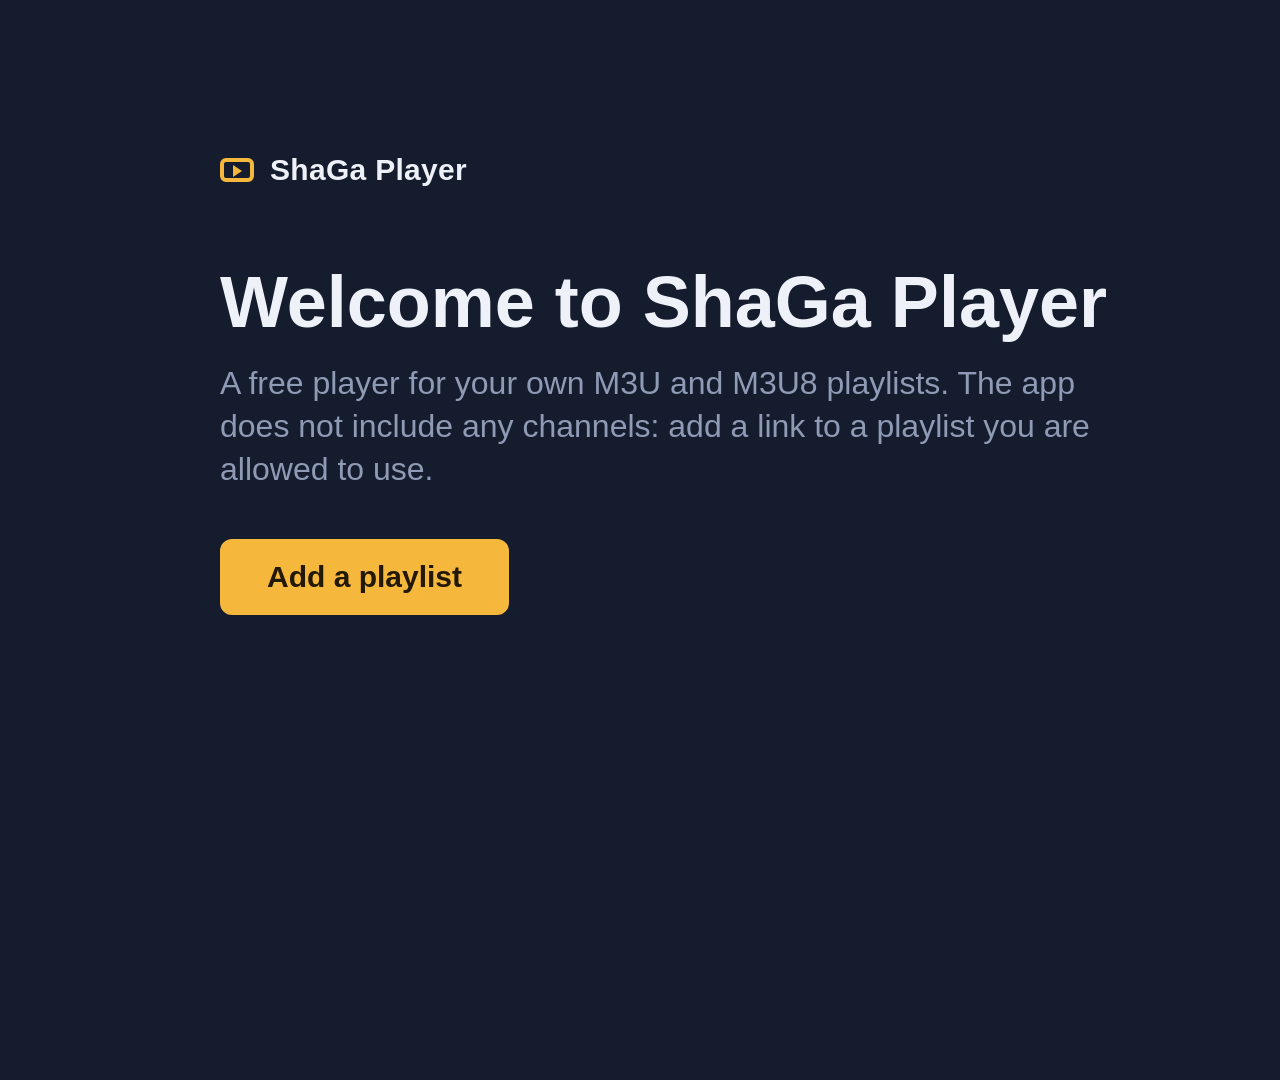
==== lg/index.html @ 48e79a95 "Restructure repo: roku/, lg/, docs/, SPEC - Roku app moved to roku/ (version 1.2.1), LG webOS app 0." ====
<!DOCTYPE html>
<html>
<head>
<meta charset="utf-8">
<title>ShaGa Player</title>
<link rel="stylesheet" href="css/app.css">
</head>
<body>

<video id="video"></video>
<div id="vspin" class="spinner"></div>

<!-- Первый запуск / смена плейлиста -->
<section id="setup" class="screen">
  <div class="setup-wrap">
    <div class="brand"><span class="brand-mark"></span><span data-i18n="appName"></span></div>
    <h1 data-i18n="welcomeTitle"></h1>
    <p class="lead" data-i18n="welcomeText"></p>
    <div class="btn-row"><button id="btnAdd" class="btn" data-i18n="welcomeBtn"></button></div>
  </div>
</section>

<!-- Список каналов -->
<section id="browser" class="screen">
  <div class="col-groups">
    <div class="col-head"><span id="gHead" class="h-text"></span></div>
    <div id="groupList"></div>
  </div>
  <div class="col-chans">
    <div class="col-head"><span id="cHead" class="h-text"></span></div>
    <div id="chanList"></div>
    <p id="chanEmpty" class="empty"></p>
  </div>
  <div class="col-info" id="infoPanel">
    <div class="col-head"><span id="iHead" class="h-text"></span></div>
    <div id="iCh" class="i-ch"></div>
    <div id="iNowBox">
      <div class="i-label" data-i18n="epgNow"></div>
      <div id="iTitle" class="i-title"></div>
      <div class="i-time"><span id="iTime"></span><span id="iLeft"></span></div>
      <div class="i-bar"><i id="iBar"></i></div>
      <p id="iDesc" class="i-desc"></p>
      <div class="i-label" id="iNextLabel" data-i18n="epgNext"></div>
      <div id="iNext"></div>
    </div>
    <p id="iMsg" class="i-msg"></p>
  </div>
  <footer class="hints">
    <span class="hint"><b class="k">OK</b><span data-i18n="hintPlay"></span></span>
    <span class="hint"><b class="k">&#9664; &#9654;</b><span data-i18n="hintPanels"></span></span>
    <span class="hint"><b class="k">0&ndash;9</b><span data-i18n="hintNumber"></span></span>
    <span class="hint"><b class="dot yellow"></b><span data-i18n="hintFav"></span></span>
    <span class="hint"><b class="dot blue"></b><span data-i18n="hintSettings"></span></span>
  </footer>
</section>

<!-- Просмотр (слой поверх видео) -->
<section id="player" class="screen">
  <div id="banner" class="banner">
    <div id="bNum" class="b-num"></div>
    <div class="b-main">
      <div id="bName" class="b-name"></div>
      <div id="bSub" class="b-sub"></div>
      <div id="bProg" class="b-prog"></div>
    </div>
    <div id="bStatus" class="b-status"></div>
  </div>
</section>

<!-- Настройки -->
<section id="settings" class="screen">
  <div class="set-wrap">
    <h1 id="setTitle"></h1>
    <p id="setSub" class="lead"></p>
    <div id="setList"></div>
    <div id="setGroups"></div>
    <pre id="setLog"></pre>
  </div>
  <footer class="hints">
    <span class="hint"><b class="k">OK</b><span data-i18n="hintChange"></span></span>
    <span class="hint"><b class="k">&#8617;</b><span data-i18n="back"></span></span>
  </footer>
</section>

<div id="numosd"></div>
<div id="busy"><div class="spinner on"></div><p id="busyText"></p></div>
<div id="toast"></div>

<div id="confirm" class="modal">
  <div class="box">
    <h2 id="cfTitle"></h2>
    <p id="cfMsg" class="m-msg"></p>
    <div id="cfBtns" class="btn-row"></div>
  </div>
</div>

<div id="menu" class="modal">
  <div class="box m-box">
    <h2 id="mnTitle"></h2>
    <p id="mnMsg" class="m-msg"></p>
    <div id="mnList"></div>
  </div>
</div>

<div id="prompt" class="modal">
  <div class="box pr-box">
    <h2 id="prTitle"></h2>
    <p id="prMsg" class="m-msg"></p>
    <input id="prInput" type="text" spellcheck="false" autocomplete="off" autocapitalize="off">
    <p id="prError" class="error"></p>
    <div class="btn-row"><button id="prOk" class="btn"></button><button id="prCancel" class="btn"></button></div>
  </div>
</div>

<div id="pinpad" class="modal">
  <div class="box">
    <h2 id="ppTitle"></h2>
    <p id="ppHint" class="m-msg pp-hint"></p>
    <div id="ppDots" class="pp-dots"><i></i><i></i><i></i><i></i></div>
    <p id="ppMsg" class="error"></p>
    <div id="ppKeys" class="pp-keys"></div>
  </div>
</div>

<!-- Обычные скрипты, не ES-модули: модули не грузятся с file:// -->
<script src="js/log.js"></script>
<script src="js/lib/hls.min.js"></script>
<script src="js/i18n.js"></script>
<script src="js/text.js"></script>
<script src="js/storage.js"></script>
<script src="js/m3u.js"></script>
<script src="js/source.js"></script>
<script src="js/epg.js"></script>
<script src="js/vlist.js"></script>
<script src="js/dialogs.js"></script>
<script src="js/player.js"></script>
<script src="js/browser.js"></script>
<script src="js/settings.js"></script>
<script src="js/setup.js"></script>
<script src="js/app.js"></script>
</body>
</html>
---- lg/css/app.css ----
/* Экран телевизора: фиксированные 1920x1080, крупный шрифт для просмотра с дивана.
   Фокус — янтарный, как подсветка на старом тюнере. */
:root {
  --bg: #141C2E;
  --panel: #1C2740;
  --panel-2: #26334F;
  --line: #33415F;
  --text: #EEF1F7;
  --muted: #8F9AB4;
  --amber: #F5B83D;
  --ink: #231803;
  --error: #F28B7C;
  --pad-x: 96px;
  --pad-y: 54px;
}

* { box-sizing: border-box; }

html, body {
  margin: 0;
  width: 1920px;
  height: 1080px;
  overflow: hidden;
  background: var(--bg);
  color: var(--text);
  font-family: "LG Smart UI", "Museo Sans", Roboto, Arial, sans-serif;
  font-size: 28px;
  line-height: 1.35;
  -webkit-font-smoothing: antialiased;
}
body.has-video { background: #000; }

button, input { font: inherit; color: inherit; }

/* ---------- Видео и общие слои ---------- */
#video {
  position: fixed;
  left: 0; top: 0;
  width: 100%; height: 100%;
  background: #000;
  object-fit: contain;
  z-index: 0;
}

.screen {
  position: absolute;
  left: 0; top: 0;
  width: 100%; height: 100%;
  display: none;
  z-index: 1;
}
.screen.active { display: block; }

.muted { color: var(--muted); }

.brand {
  display: flex;
  align-items: center;
  font-size: 30px;
  font-weight: 700;
  letter-spacing: 0.01em;
}
.brand-mark {
  width: 34px; height: 24px;
  margin-right: 16px;
  border: 4px solid var(--amber);
  border-radius: 6px;
  position: relative;
}
.brand-mark::after {
  content: "";
  position: absolute;
  left: 9px; top: 3px;
  border-left: 9px solid var(--amber);
  border-top: 6px solid transparent;
  border-bottom: 6px solid transparent;
}

/* ---------- Кнопки ---------- */
.btn-row { display: flex; }
.btn {
  height: 76px;
  padding: 0 44px;
  margin-right: 24px;
  border: 3px solid var(--line);
  border-radius: 12px;
  background: var(--panel);
  font-size: 30px;
  font-weight: 600;
  cursor: pointer;
}
.btn.focus {
  background: var(--amber);
  border-color: var(--amber);
  color: var(--ink);
}

.error { color: var(--error); min-height: 40px; margin: 16px 0; }

/* ---------- Первый запуск ---------- */
#setup { background: var(--bg); }
.setup-wrap {
  position: absolute;
  left: 220px; top: 150px;
  width: 1100px;
}
.setup-wrap h1 {
  font-size: 72px;
  line-height: 1.1;
  margin: 72px 0 20px;
  font-weight: 700;
}
.lead { color: var(--muted); font-size: 32px; margin: 0 0 48px; max-width: 900px; }
#urlInput {
  width: 100%;
  height: 84px;
  padding: 0 28px;
  border: 3px solid var(--line);
  border-radius: 12px;
  background: var(--panel);
  font-size: 32px;
  outline: none;
}
#urlInput.focus, #urlInput:focus { border-color: var(--amber); }
#urlInput::placeholder { color: #5D6886; }
.note { margin-top: 64px; color: var(--muted); font-size: 26px; max-width: 900px; }

/* ---------- Список каналов ---------- */
#browser { background: var(--bg); }
body.has-video #browser {
  background: linear-gradient(90deg, rgba(20,28,46,.97) 0%, rgba(20,28,46,.93) 62%, rgba(20,28,46,.6) 100%);
}

.col-groups, .col-chans, .col-info { position: absolute; top: var(--pad-y); bottom: 132px; }
.col-groups { left: var(--pad-x); width: 420px; }
.col-chans  { left: 560px; width: 640px; }
.col-info   { left: 1236px; right: var(--pad-x); }

.col-head {
  height: 72px;
  display: flex;
  align-items: center;
  justify-content: space-between;
  font-size: 34px;
  font-weight: 700;
  margin-bottom: 12px;
}
.h-text { display: block; overflow: hidden; text-overflow: ellipsis; white-space: nowrap; min-width: 0; }
.h-text .h-pre { color: var(--amber); font-weight: 400; margin-right: 12px; }

#groupList, #chanList, #setGroups {
  position: absolute;
  left: 0; right: 0; top: 84px; bottom: 0;
}

.vlist { overflow: hidden; }
.vrow {
  position: absolute;
  left: 0; right: 0; top: 0;
  display: flex;
  align-items: center;
  border-radius: 10px;
  cursor: pointer;
  white-space: nowrap;
}
.vrow.sel { background: var(--panel-2); box-shadow: inset 6px 0 0 var(--amber); }
.vrow.focus { background: var(--amber); color: var(--ink); }

/* Группы */
.g-row { padding: 0 20px 0 26px; }
.g-row .g-name { flex: 1; overflow: hidden; text-overflow: ellipsis; }
.g-row .g-count { color: var(--muted); font-size: 24px; margin-left: 12px; }
.g-row.focus .g-count { color: var(--ink); }
.g-row .ico { margin-left: 10px; }

/* Каналы */
.c-row { padding: 0 20px 0 12px; }
.c-num {
  width: 76px;
  flex-shrink: 0;
  text-align: right;
  padding-right: 16px;
  color: var(--muted);
  font-variant-numeric: tabular-nums;
  font-size: 24px;
}
.vrow.focus .c-num { color: var(--ink); }
.c-logo {
  width: 68px; height: 44px;
  margin-right: 18px;
  border-radius: 8px;
  background: #E8ECF4;
  display: flex; align-items: center; justify-content: center;
  overflow: hidden;
  flex-shrink: 0;
  position: relative;
}
.c-logo img { max-width: 62px; max-height: 38px; }
.c-logo.noimg img { display: none; }
.c-logo.noimg::after {
  content: attr(data-l);
  color: #4A5675;
  font-weight: 700;
  font-size: 28px;
}
.c-text { flex: 1; min-width: 0; display: flex; flex-direction: column; justify-content: center; }
.c-name { font-size: 26px; line-height: 1.2; overflow: hidden; text-overflow: ellipsis; }
.c-prog {
  font-size: 19px;
  line-height: 1.25;
  margin-top: 3px;
  color: var(--muted);
  overflow: hidden;
  text-overflow: ellipsis;
  min-height: 1.25em;
}
.c-bar { height: 3px; margin-top: 5px; border-radius: 2px; background: var(--line); overflow: hidden; }
.c-bar i { display: block; height: 100%; background: var(--amber); }
.c-bar.off { visibility: hidden; }
.vrow.focus .c-prog { color: rgba(35,24,3,.72); }
.vrow.focus .c-bar { background: rgba(35,24,3,.18); }
.vrow.focus .c-bar i { background: var(--ink); }
.c-row.playing .c-name { color: var(--amber); }
.c-row.playing.focus .c-name { color: var(--ink); }
.c-row.playing .c-name::before {
  content: "";
  display: inline-block;
  width: 12px; height: 12px;
  margin: 0 14px 4px 0;
  border-radius: 50%;
  background: currentColor;
}

.ico { width: 30px; height: 30px; margin-left: 14px; flex-shrink: 0; }
.ico svg { width: 100%; height: 100%; fill: currentColor; display: block; }
.ico.star { color: var(--amber); }
.vrow.focus .ico.star { color: var(--ink); }
.ico.lock { color: var(--muted); }
.vrow.focus .ico.lock { color: var(--ink); }

.empty {
  position: absolute;
  top: 120px; left: 24px;
  max-width: 820px;
  color: var(--muted);
  font-size: 30px;
  display: none;
}
.empty.on { display: block; }

/* Подсказки по кнопкам пульта */
.hints {
  position: absolute;
  left: var(--pad-x); right: var(--pad-x); bottom: 40px;
  height: 64px;
  display: flex;
  align-items: center;
  border-top: 2px solid var(--line);
  padding-top: 18px;
  color: var(--muted);
  font-size: 24px;
}
.hint { display: flex; align-items: center; margin-right: 52px; }
.hint .k {
  min-width: 52px;
  height: 36px;
  padding: 0 10px;
  margin-right: 12px;
  border: 2px solid var(--muted);
  border-radius: 8px;
  display: flex; align-items: center; justify-content: center;
  font-size: 20px;
  color: var(--text);
}
.hint .dot { width: 26px; height: 26px; border-radius: 50%; margin-right: 12px; }
.dot.yellow { background: #F2CC2E; }
.dot.blue { background: #3D7FE0; }

/* ---------- Просмотр ---------- */
.banner {
  position: absolute;
  left: var(--pad-x); right: var(--pad-x); bottom: 64px;
  min-height: 150px;
  padding: 28px 40px;
  display: flex;
  align-items: center;
  background: rgba(20,28,46,.9);
  border-radius: 18px;
  border-left: 8px solid var(--amber);
  opacity: 0;
  transition: opacity .25s;
}
.banner.on { opacity: 1; }
.b-num {
  font-size: 92px;
  line-height: 1;
  font-weight: 700;
  color: var(--amber);
  font-variant-numeric: tabular-nums;
  min-width: 200px;
  margin-right: 36px;
}
.b-main { flex: 1; min-width: 0; }
.b-name { font-size: 46px; font-weight: 700; overflow: hidden; text-overflow: ellipsis; white-space: nowrap; }
.b-sub { color: var(--muted); font-size: 28px; margin-top: 4px; }
.b-status { max-width: 640px; font-size: 28px; color: var(--muted); text-align: right; }
.b-status.err { color: var(--error); }

/* Ввод номера канала — цифры, как на табло тюнера */
#numosd {
  position: fixed;
  right: var(--pad-x); top: var(--pad-y);
  padding: 10px 34px;
  font-size: 120px;
  line-height: 1.1;
  font-weight: 700;
  letter-spacing: 0.08em;
  color: var(--amber);
  background: rgba(20,28,46,.88);
  border-radius: 16px;
  font-variant-numeric: tabular-nums;
  z-index: 20;
  display: none;
}
#numosd.on { display: block; }

/* ---------- Настройки ---------- */
#settings { background: var(--bg); }
body.has-video #settings { background: rgba(20,28,46,.96); }
.set-wrap {
  position: absolute;
  left: 220px; top: var(--pad-y); bottom: 132px;
  width: 1300px;
}
.set-wrap h1 { font-size: 60px; margin: 40px 0 8px; }
.set-wrap .lead { margin-bottom: 36px; }
#setGroups { top: 220px; }
.s-row {
  height: 88px;
  padding: 0 32px;
  display: flex;
  align-items: center;
  border-radius: 10px;
  cursor: pointer;
}
.s-row .s-label { flex: 1; font-size: 32px; }
.s-row .s-value { color: var(--muted); max-width: 720px; overflow: hidden; text-overflow: ellipsis; white-space: nowrap; }
.s-row.focus { background: var(--amber); color: var(--ink); }
.s-row.focus .s-value { color: var(--ink); }
.vrow.s-row { height: auto; }
.st-hidden { color: var(--muted); }
.st-locked { color: var(--amber); }
.s-row.focus .st-locked, .s-row.focus .st-hidden { color: var(--ink); }

/* ---------- Ожидание, сообщения, окна ---------- */
.spinner {
  position: fixed;
  left: 50%; top: 50%;
  width: 96px; height: 96px;
  margin: -48px 0 0 -48px;
  border: 8px solid rgba(255,255,255,.15);
  border-top-color: var(--amber);
  border-radius: 50%;
  animation: spin 0.9s linear infinite;
  display: none;
  z-index: 5;
}
.spinner.on { display: block; }
@keyframes spin { to { transform: rotate(360deg); } }

#busy {
  position: fixed; left: 0; top: 0; width: 100%; height: 100%;
  background: rgba(20,28,46,.92);
  display: none;
  z-index: 60;
}
#busy.on { display: block; }
#busy p { position: absolute; top: 600px; width: 100%; text-align: center; font-size: 32px; color: var(--muted); }

#toast {
  position: fixed;
  left: 50%; top: var(--pad-y);
  transform: translateX(-50%);
  max-width: 1100px;
  padding: 22px 40px;
  background: var(--panel-2);
  border-radius: 14px;
  font-size: 28px;
  z-index: 40;
  opacity: 0;
  transition: opacity .2s;
  pointer-events: none;
}
#toast.on { opacity: 1; }

.modal {
  position: fixed; left: 0; top: 0; width: 100%; height: 100%;
  background: rgba(10,14,24,.78);
  display: none;
  z-index: 50;
}
.modal.on { display: block; }
.modal .box {
  position: absolute;
  left: 50%; top: 50%;
  transform: translate(-50%, -50%);
  min-width: 720px;
  padding: 56px 64px;
  background: var(--panel);
  border-radius: 20px;
  border-top: 8px solid var(--amber);
}
.modal h2 { font-size: 40px; margin: 0 0 40px; }
.modal .btn-row .btn:last-child { margin-right: 0; }

.pp-dots { display: flex; justify-content: center; margin-bottom: 8px; }
.pp-dots i {
  width: 72px; height: 88px;
  margin: 0 10px;
  border: 3px solid var(--line);
  border-radius: 12px;
  position: relative;
}
.pp-dots i.full::after {
  content: "";
  position: absolute; left: 50%; top: 50%;
  width: 22px; height: 22px; margin: -11px 0 0 -11px;
  border-radius: 50%;
  background: var(--amber);
}
#pinpad .error { text-align: center; }
.pp-keys { display: flex; flex-wrap: wrap; width: 420px; margin: 0 auto; }
.pp-keys .btn {
  width: 124px; height: 84px;
  margin: 0 8px 12px 8px;
  padding: 0;
  font-size: 34px;
}
#pinpad h2 { text-align: center; }

/* Журнал в настройках */
#setLog {
  position: absolute;
  left: 0; right: 0; top: 230px; bottom: 0;
  margin: 0;
  padding: 24px 28px;
  background: #0E1422;
  border-radius: 12px;
  font-family: "DejaVu Sans Mono", "Courier New", monospace;
  font-size: 21px;
  line-height: 1.45;
  color: #C9D1E3;
  white-space: pre-wrap;
  word-break: break-all;
  overflow: hidden;
  display: none;
}

/* ---------- Третья колонка: программа передач ---------- */
.col-info { overflow: hidden; }
.i-ch { color: var(--muted); font-size: 24px; margin: -6px 4px 4px; overflow: hidden; text-overflow: ellipsis; white-space: nowrap; }
#iNowBox { padding: 12px 8px 0 4px; }
.i-label {
  color: var(--amber);
  font-size: 20px;
  font-weight: 700;
  letter-spacing: .08em;
  text-transform: uppercase;
  margin: 8px 0 8px;
}
.i-title { font-size: 34px; font-weight: 700; line-height: 1.2; max-height: 3.6em; overflow: hidden; }
.i-time { display: flex; justify-content: space-between; color: var(--muted); font-size: 24px; margin-top: 14px; font-variant-numeric: tabular-nums; }
.i-bar { height: 8px; border-radius: 4px; background: var(--panel-2); margin: 10px 0 18px; overflow: hidden; }
.i-bar i { display: block; height: 100%; width: 0; background: var(--amber); border-radius: 4px; }
.i-desc {
  margin: 0 0 22px;
  font-size: 23px;
  line-height: 1.45;
  color: #C3CBDD;
  max-height: 10.15em;    /* 7 строк */
  overflow: hidden;
}
.i-next-row { display: flex; font-size: 24px; padding: 7px 0; border-top: 1px solid var(--line); }
.i-next-row b { width: 92px; flex-shrink: 0; font-weight: 400; color: var(--muted); font-variant-numeric: tabular-nums; }
.i-next-row span { flex: 1; min-width: 0; overflow: hidden; text-overflow: ellipsis; white-space: nowrap; }
.i-msg { color: var(--muted); font-size: 26px; margin: 24px 4px; }
.b-prog { color: var(--text); font-size: 28px; margin-top: 6px; overflow: hidden; text-overflow: ellipsis; white-space: nowrap; }
.b-prog .t { color: var(--muted); margin-left: 12px; font-variant-numeric: tabular-nums; }

/* ---------- Меню, окно ввода, подсказки в окнах ---------- */
.m-msg { color: var(--muted); font-size: 26px; margin: -24px 0 28px; max-width: 900px; }
.modal .box.m-box, .modal .box.pr-box { min-width: 820px; max-width: 1100px; }
.m-row {
  height: 72px;
  line-height: 72px;
  padding: 0 28px;
  border-radius: 10px;
  font-size: 30px;
  cursor: pointer;
  white-space: nowrap;
  overflow: hidden;
  text-overflow: ellipsis;
}
.m-row.focus { background: var(--amber); color: var(--ink); }
#prInput {
  width: 100%;
  height: 80px;
  padding: 0 24px;
  border: 3px solid var(--line);
  border-radius: 12px;
  background: var(--bg);
  font-size: 30px;
  outline: none;
}
#prInput.focus, #prInput:focus { border-color: var(--amber); }
#prInput::placeholder { color: #5D6886; }
.pp-hint { text-align: center; margin: -24px auto 24px; max-width: 640px; font-size: 22px; }

/* Служебные строки вверху колонки групп («> Поиск», «> Плейлисты»…) */
.g-row.svc .g-name { color: var(--muted); }
.g-row.svc.focus .g-name { color: var(--ink); }

/* Приветствие */
.setup-wrap .btn-row { margin-top: 8px; }
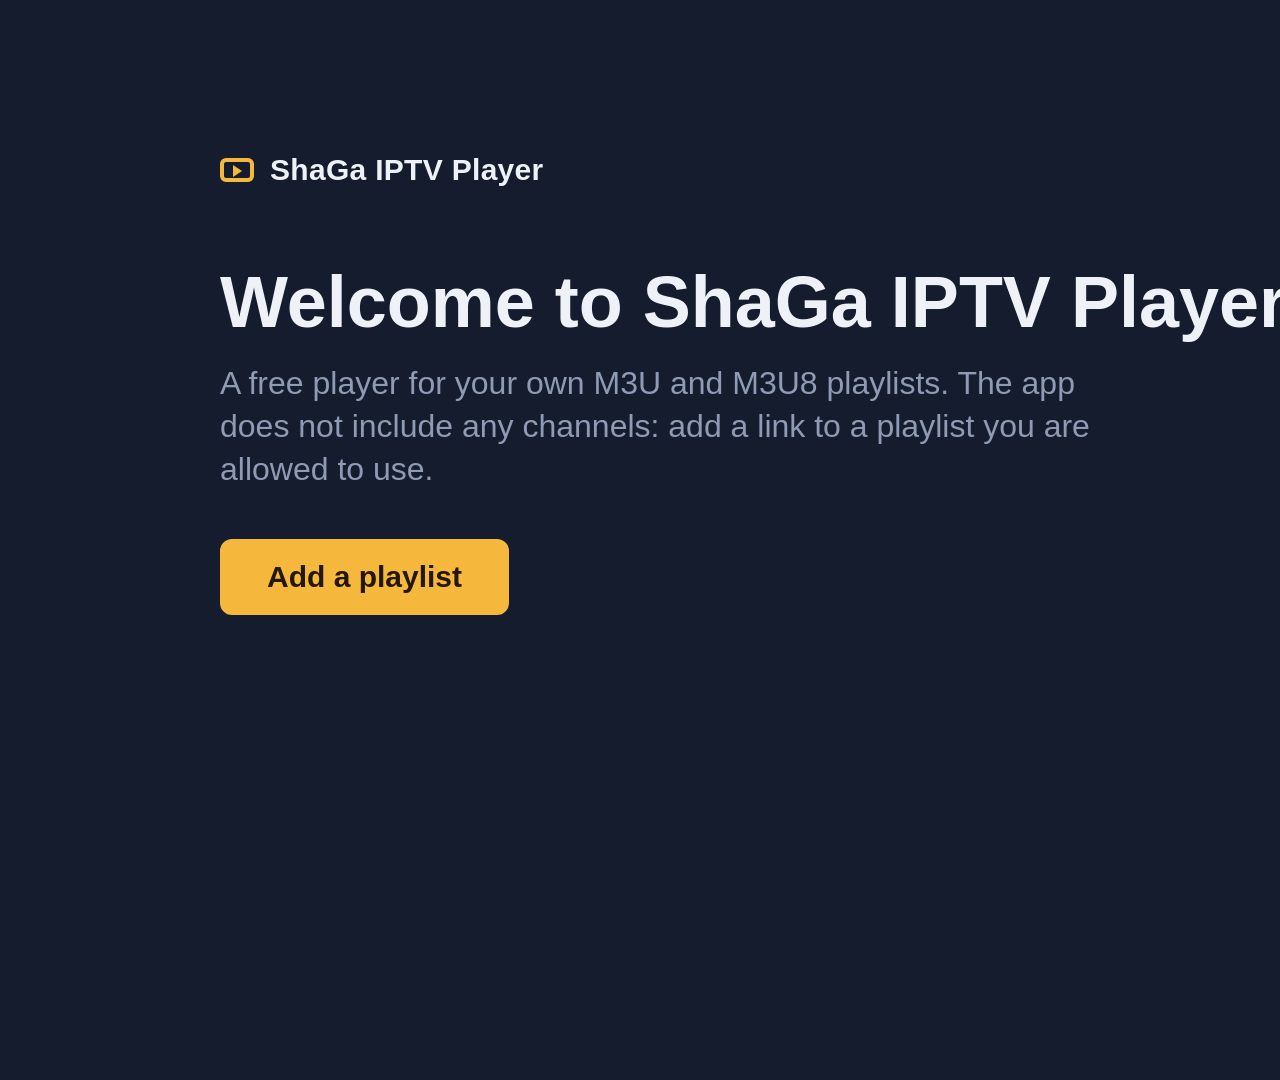
==== commit 2c0de659: "1.3.0: archive, TV guide list, context menu   Roku and LG now share one version number.   - Archive" ====
--- a/lg/index.html
+++ b/lg/index.html
@@ -1,8 +1,9 @@
 <!DOCTYPE html>
+<!-- ShaGa IPTV Player for LG webOS — index.html (version in appinfo.json) -->
 <html>
 <head>
 <meta charset="utf-8">
-<title>ShaGa Player</title>
+<title>ShaGa IPTV Player</title>
 <link rel="stylesheet" href="css/app.css">
 </head>
 <body>
@@ -22,6 +23,7 @@
 
 <!-- Список каналов -->
 <section id="browser" class="screen">
+  <div id="topNow" class="top-now"></div>
   <div class="col-groups">
     <div class="col-head"><span id="gHead" class="h-text"></span></div>
     <div id="groupList"></div>
@@ -44,11 +46,16 @@
       <div id="iNext"></div>
     </div>
     <p id="iMsg" class="i-msg"></p>
+    <div id="progBox" style="display:none">
+      <div id="progList"></div>
+      <p id="progDesc" class="p-desc"></p>
+    </div>
   </div>
   <footer class="hints">
     <span class="hint"><b class="k">OK</b><span data-i18n="hintPlay"></span></span>
-    <span class="hint"><b class="k">&#9664; &#9654;</b><span data-i18n="hintPanels"></span></span>
+    <span class="hint"><b class="k">&#9664; &#9654;</b><span id="hintPanels" data-i18n="hintPanels"></span></span>
     <span class="hint"><b class="k">0&ndash;9</b><span data-i18n="hintNumber"></span></span>
+    <span class="hint"><b class="dot red"></b><span data-i18n="hintMenu"></span></span>
     <span class="hint"><b class="dot yellow"></b><span data-i18n="hintFav"></span></span>
     <span class="hint"><b class="dot blue"></b><span data-i18n="hintSettings"></span></span>
   </footer>
@@ -131,6 +138,7 @@
 <script src="js/m3u.js"></script>
 <script src="js/source.js"></script>
 <script src="js/epg.js"></script>
+<script src="js/catchup.js"></script>
 <script src="js/vlist.js"></script>
 <script src="js/dialogs.js"></script>
 <script src="js/player.js"></script>
--- a/lg/css/app.css
+++ b/lg/css/app.css
@@ -1,4 +1,5 @@
-/* Экран телевизора: фиксированные 1920x1080, крупный шрифт для просмотра с дивана.
+/* ShaGa IPTV Player for LG webOS — app.css
+   Экран телевизора: фиксированные 1920x1080, крупный шрифт для просмотра с дивана.
    Фокус — янтарный, как подсветка на старом тюнере. */
 :root {
   --bg: #141C2E;
@@ -206,7 +207,7 @@
 .c-text { flex: 1; min-width: 0; display: flex; flex-direction: column; justify-content: center; }
 .c-name { font-size: 26px; line-height: 1.2; overflow: hidden; text-overflow: ellipsis; }
 .c-prog {
-  font-size: 19px;
+  font-size: 20px;
   line-height: 1.25;
   margin-top: 3px;
   color: var(--muted);
@@ -336,7 +337,7 @@
 .set-wrap .lead { margin-bottom: 36px; }
 #setGroups { top: 220px; }
 .s-row {
-  height: 88px;
+  height: 80px;
   padding: 0 32px;
   display: flex;
   align-items: center;
@@ -522,3 +523,30 @@
 
 /* Приветствие */
 .setup-wrap .btn-row { margin-top: 8px; }
+
+/* ---------- 1.3.0 ---------- */
+/* Верхняя строка «Вы смотрите: канал» — в верхнем поле над колонками */
+.top-now {
+  position: absolute;
+  left: var(--pad-x); right: var(--pad-x); top: 10px;
+  height: 40px;
+  font-size: 26px;
+  white-space: nowrap; overflow: hidden; text-overflow: ellipsis;
+}
+.top-now .h-pre { color: var(--amber); margin-right: 12px; }
+.dot.red { background: #E0453D; }
+#cfMsg { white-space: pre-line; }
+
+/* Программа канала в третьей колонке */
+#progBox { position: absolute; left: 0; right: 0; top: 84px; bottom: 0; }
+#progList { position: absolute; left: 0; right: 0; top: 0; height: 558px; }
+.p-row { padding: 0 18px; font-size: 25px; }
+.p-row .p-time { width: 190px; flex-shrink: 0; color: var(--muted); font-variant-numeric: tabular-nums; }
+.p-row .p-title { flex: 1; min-width: 0; overflow: hidden; text-overflow: ellipsis; }
+.p-row.past .p-title { color: #B4BCCF; }
+.p-row.cur .p-title, .p-row.cur .p-time { color: var(--amber); font-weight: 700; }
+.vrow.focus.p-row .p-time, .vrow.focus.p-row .p-title { color: var(--ink); }
+.p-desc {
+  position: absolute; left: 4px; right: 4px; top: 574px; bottom: 0;
+  margin: 0; font-size: 23px; line-height: 1.4; color: #C3CBDD; overflow: hidden;
+}
